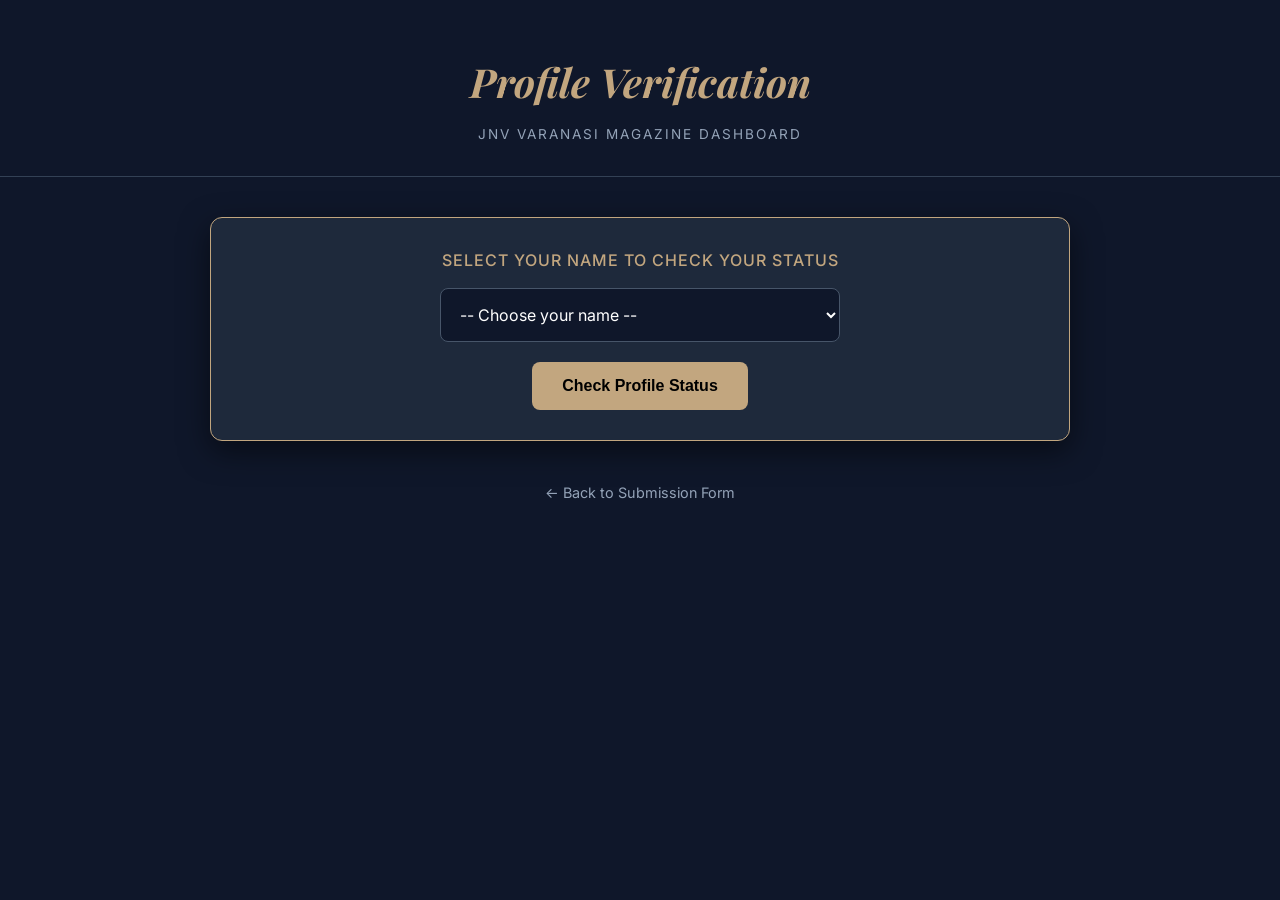
==== a/index.html @ 70989224 "Create index.html" ====
<!DOCTYPE html>
<html lang="en">
<head>
    <meta charset="UTF-8">
    <meta name="viewport" content="width=device-width, initial-scale=1.0">
    <title>Verify Profile | JNV Varanasi Magazine</title>
    <link href="https://fonts.googleapis.com/css2?family=Inter:wght@300;400;500;600&family=Playfair+Display:ital,wght@0,600;0,700;1,600&display=swap" rel="stylesheet">
    <style>
        :root {
            --bg-color: #0f172a;
            --text-main: #ffffff;
            --text-muted: #94a3b8;
            --accent-color: #c2a67f;
            --input-bg: #1e293b;
            --success-bg: rgba(74, 222, 128, 0.1);
            --success-border: #4ade80;
            --warning-bg: rgba(248, 113, 113, 0.1);
            --warning-border: #f87171;
        }

        * { box-sizing: border-box; margin: 0; padding: 0; }

        body {
            font-family: 'Inter', sans-serif;
            background-color: var(--bg-color);
            color: var(--text-main);
            line-height: 1.6;
            padding-bottom: 50px;
        }

        .header { text-align: center; padding: 50px 20px 30px; border-bottom: 1px solid #334155; }
        .header h1 { font-family: 'Playfair Display', serif; font-size: 2.5rem; color: var(--accent-color); font-style: italic; }
        .header p { color: var(--text-muted); text-transform: uppercase; letter-spacing: 2px; font-size: 0.85rem; margin-top: 10px; }

        .container { max-width: 900px; margin: 40px auto; padding: 0 20px; }

        .search-box {
            background: var(--input-bg); padding: 30px; border-radius: 12px;
            border: 1px solid var(--accent-color); text-align: center;
            box-shadow: 0 10px 30px rgba(0,0,0,0.5);
        }

        .search-box label { display: block; margin-bottom: 15px; color: var(--accent-color); font-weight: 500; letter-spacing: 1px; text-transform: uppercase; }
        
        select {
            width: 100%; max-width: 400px; padding: 15px; background: var(--bg-color);
            border: 1px solid #475569; border-radius: 8px; color: white;
            font-family: 'Inter', sans-serif; font-size: 1rem; margin-bottom: 20px; outline: none;
        }
        select:focus { border-color: var(--accent-color); }

        button {
            padding: 15px 30px; background: var(--accent-color); color: #000;
            border: none; border-radius: 8px; font-size: 1rem; font-weight: 600;
            cursor: pointer; transition: 0.2s;
        }
        button:hover { opacity: 0.9; transform: translateY(-2px); }
        button:disabled { background: #475569; cursor: not-allowed; transform: none; }

        #loading { display: none; text-align: center; color: var(--accent-color); margin-top: 20px; font-weight: 500; }
        #error-msg { display: none; text-align: center; color: #f87171; margin-top: 20px; background: var(--warning-bg); padding: 10px; border-radius: 8px; }

        /* Dashboard specific styles */
        #dashboard { display: none; margin-top: 40px; }
        
        .profile-header { text-align: center; margin-bottom: 40px; }
        .profile-header h2 { font-family: 'Playfair Display', serif; font-size: 2.2rem; color: #fff; }
        .profile-badge { display: inline-block; background: var(--accent-color); color: #000; padding: 5px 15px; border-radius: 20px; font-size: 0.85rem; font-weight: 600; margin-top: 10px; }

        .dashboard-grid { display: grid; grid-template-columns: 1fr 1fr; gap: 30px; }
        
        @media (max-width: 768px) { .dashboard-grid { grid-template-columns: 1fr; } }

        .section-title { font-family: 'Playfair Display', serif; font-size: 1.5rem; margin-bottom: 20px; padding-bottom: 10px; border-bottom: 1px solid #334155; }
        
        .filled-section .section-title { color: var(--success-border); border-bottom-color: var(--success-border); }
        .empty-section .section-title { color: var(--warning-border); border-bottom-color: var(--warning-border); }

        .data-card {
            background: var(--input-bg); padding: 15px 20px; border-radius: 8px; margin-bottom: 15px;
            border-left: 4px solid #334155;
        }
        .data-card.filled { border-left-color: var(--success-border); background: var(--success-bg); }
        .data-card.empty { border-left-color: var(--warning-border); background: var(--warning-bg); }

        .data-label { font-size: 0.75rem; text-transform: uppercase; letter-spacing: 1px; color: var(--text-muted); margin-bottom: 5px; }
        .filled .data-label { color: #4ade80; }
        .empty .data-label { color: #f87171; }
        
        .data-value { font-size: 1rem; color: #fff; word-wrap: break-word; }
        .data-value.missing { color: #fca5a5; font-style: italic; font-size: 0.9rem; }

        .back-link { display: block; text-align: center; margin-top: 40px; color: var(--text-muted); text-decoration: none; font-size: 0.9rem; }
        .back-link:hover { color: var(--accent-color); text-decoration: underline; }

    </style>
</head>
<body>

    <header class="header">
        <h1>Profile Verification</h1>
        <p>JNV Varanasi Magazine Dashboard</p>
    </header>

    <main class="container">
        
        <!-- Search Box -->
        <div class="search-box">
            <label for="search-name">Select your name to check your status</label>
            <select id="search-name">
                <option value="">-- Choose your name --</option>
                <!-- Pre-populated with your exact student list -->
                <option value="Ajeet Kumar">Ajeet Kumar</option><option value="Alok Kumar">Alok Kumar</option><option value="Anil Yadav">Anil Yadav</option><option value="Ankush Rana">Ankush Rana</option><option value="Ankush Sahani">Ankush Sahani</option><option value="Arav Chaudhary">Arav Chaudhary</option><option value="Aryan Kapoor">Aryan Kapoor</option><option value="Ashish Gautam">Ashish Gautam</option><option value="Atulya Pratap">Atulya Pratap</option><option value="Bibhu Singh">Bibhu Singh</option><option value="Deep Govind">Deep Govind</option><option value="Dhruv Ji Upadhyay">Dhruv Ji Upadhyay</option><option value="Divya Rani">Divya Rani</option><option value="Farhan">Farhan</option><option value="Harsh Jaiswal">Harsh Jaiswal</option><option value="Harshit Tiwari">Harshit Tiwari</option><option value="Himanshu Kumar">Himanshu Kumar</option><option value="Kapil Gangwar">Kapil Gangwar</option><option value="Krishna Parwal">Krishna Parwal</option><option value="Kumari Gauri">Kumari Gauri</option><option value="Lakshay Pratap Singh">Lakshay Pratap Singh</option><option value="Pankaj Maurya">Pankaj Maurya</option><option value="Piyush Vardhan">Piyush Vardhan</option><option value="Pratyush">Pratyush</option><option value="Priyanshu">Priyanshu</option><option value="Riya Rai">Riya Rai</option><option value="Saurabh Kumar">Saurabh Kumar</option><option value="Shikha Pal">Shikha Pal</option><option value="Shivam">Shivam</option><option value="Shivam Kumar">Shivam Kumar</option><option value="Shudansu Kumar">Shudansu Kumar</option><option value="Sourabh Roshan">Sourabh Roshan</option><option value="Sumit Kumar Singh">Sumit Kumar Singh</option><option value="Suraj Pratap Singh">Suraj Pratap Singh</option><option value="Sushant Kumar">Sushant Kumar</option><option value="Tanish Kumar">Tanish Kumar</option><option value="Tejash Shukla">Tejash Shukla</option><option value="Tristi Kumari">Tristi Kumari</option><option value="Tulsi Kumari">Tulsi Kumari</option><option value="Vaivhav Raj">Vaivhav Raj</option><option value="Ved Prakash">Ved Prakash</option><option value="Vikas">Vikas</option><option value="Vikram Singh Rana">Vikram Singh Rana</option><option value="Vipin Kumar Varun">Vipin Kumar Varun</option><option value="Abhijeet Yadav">Abhijeet Yadav</option><option value="Aditya Patel">Aditya Patel</option><option value="Aditya Singh Kushwaha">Aditya Singh Kushwaha</option><option value="Akhilesh Kumar Verma">Akhilesh Kumar Verma</option><option value="Amrita Tiwari">Amrita Tiwari</option><option value="Anamika">Anamika</option><option value="Arpit Yadav">Arpit Yadav</option><option value="Jahnvi Singh">Jahnvi Singh</option><option value="Jasveer Singh">Jasveer Singh</option><option value="Khushi Kanojiya">Khushi Kanojiya</option><option value="Khushi Patel">Khushi Patel</option><option value="Lakshman Arya">Lakshman Arya</option><option value="Manali">Manali</option><option value="Pavan Kumar">Pavan Kumar</option><option value="Samridhi Sharma">Samridhi Sharma</option><option value="Saniya Bi">Saniya Bi</option><option value="Shobhit Kumar">Shobhit Kumar</option><option value="Shruti Agrahari">Shruti Agrahari</option><option value="Swaroop Kumar">Swaroop Kumar</option><option value="Tanaisha Singh">Tanaisha Singh</option><option value="Vaibhav Verma">Vaibhav Verma</option><option value="Vivek Kumar">Vivek Kumar</option>
            </select>
            <br>
            <button id="check-btn">Check Profile Status</button>
            <div id="loading">Fetching data from magazine database...</div>
            <div id="error-msg"></div>
        </div>

        <!-- Dashboard UI (Hidden until search) -->
        <div id="dashboard">
            <div class="profile-header">
                <h2 id="display-name">Student Name</h2>
                <div class="profile-badge" id="display-house">House pending...</div>
            </div>

            <div class="dashboard-grid">
                <!-- Column 1: Filled Data -->
                <div class="filled-section">
                    <h3 class="section-title">✅ Completed Details</h3>
                    <div id="filled-container">
                        <!-- Filled cards will generate here -->
                    </div>
                </div>

                <!-- Column 2: Empty Data -->
                <div class="empty-section">
                    <h3 class="section-title">⚠️ Pending / Empty</h3>
                    <div id="empty-container">
                        <!-- Empty cards will generate here -->
                    </div>
                </div>
            </div>
        </div>

        <a href="../" class="back-link">← Back to Submission Form</a>

    </main>

    <script>
        const SUPABASE_URL = "https://pzplzdgdlnjfwbklxbfd.supabase.co";
        const SUPABASE_KEY = "sb_publishable_N3pli21Nl9PtLXeFkiuizg_W5Aw5MpM";

        // Map database columns to beautiful UI labels
        const fieldsToTrack = [
            { key: 'roll_no', label: 'Roll Number' },
            { key: 'house', label: 'House' },
            { key: 'bio', label: 'Short Bio' },
            { key: 'hobbies', label: 'Hobbies' },
            { key: 'interests', label: 'Interests' },
            { key: 'favourite_subject', label: 'Favourite Subject' },
            { key: 'favourite_book', label: 'Favourite Book' },
            { key: 'favourite_movie', label: 'Favourite Movie' },
            { key: 'achievements', label: 'Achievements & Work' },
            { key: 'instagram', label: 'Instagram Handle' },
            { key: 'favourite_quote', label: 'Signature Quote' },
            { key: 'photo_url', label: 'Profile Photo Link' },
            { key: 'favourite_song', label: 'Comfort Song' },
            { key: 'hidden_talent', label: 'Hidden Talent' },
            { key: 'navodaya_means', label: 'Navodaya Means To Me' },
            { key: 'favourite_jnv_memory', label: 'Favourite Memory' },
            { key: 'what_i_will_miss', label: 'What I Will Miss' },
            { key: 'how_jnv_changed_me', label: 'How JNV Changed Me' },
            { key: 'future_goal', label: 'Future Goal' },
            { key: 'favourite_teacher', label: 'Favourite Teacher' },
            { key: 'favourite_teacher_reason', label: 'Why Favourite Teacher' },
            { key: 'anything_else', label: 'Anything Else (Heading)' },
            { key: 'anything_else_brief', label: 'Anything Else (Explanation)' }
        ];

        document.getElementById('check-btn').addEventListener('click', async () => {
            const name = document.getElementById('search-name').value;
            const errorMsg = document.getElementById('error-msg');
            const loading = document.getElementById('loading');
            const dashboard = document.getElementById('dashboard');
            const btn = document.getElementById('check-btn');
            
            if (!name) {
                alert("Please select a name first.");
                return;
            }

            // Reset UI
            errorMsg.style.display = 'none';
            dashboard.style.display = 'none';
            loading.style.display = 'block';
            btn.disabled = true;

            try {
                // Fetch the student's row from Supabase
                const response = await fetch(
                    `${SUPABASE_URL}/rest/v1/student?select=*&name=eq.${encodeURIComponent(name)}`,
                    {
                        method: 'GET',
                        headers: {
                            'apikey': SUPABASE_KEY,
                            'Authorization': `Bearer ${SUPABASE_KEY}`
                        }
                    }
                );

                if (!response.ok) throw new Error("Failed to connect to database.");
                
                const data = await response.json();

                if (data.length === 0) {
                    throw new Error("Profile not found. You need to submit the main form first!");
                }

                const profile = data[0]; // Get the exact student row

                // Set Header
                document.getElementById('display-name').textContent = profile.name || name;
                document.getElementById('display-house').textContent = profile.house ? `House: ${profile.house}` : "House: Not Selected";

                const filledContainer = document.getElementById('filled-container');
                const emptyContainer = document.getElementById('empty-container');
                
                filledContainer.innerHTML = '';
                emptyContainer.innerHTML = '';

                let filledCount = 0;
                let emptyCount = 0;

                // Sort fields into Completed and Pending
                fieldsToTrack.forEach(field => {
                    const value = profile[field.key];
                    
                    if (value && value.toString().trim() !== "") {
                        // Field is filled
                        filledCount++;
                        filledContainer.innerHTML += `
                            <div class="data-card filled">
                                <div class="data-label">${field.label}</div>
                                <div class="data-value">${value}</div>
                            </div>
                        `;
                    } else {
                        // Field is missing
                        emptyCount++;
                        emptyContainer.innerHTML += `
                            <div class="data-card empty">
                                <div class="data-label">${field.label}</div>
                                <div class="data-value missing">Yet to be filled...</div>
                            </div>
                        `;
                    }
                });

                // Show messages if completely full or completely empty
                if (filledCount === 0) filledContainer.innerHTML = '<p style="color: var(--text-muted); font-style: italic;">Nothing submitted yet.</p>';
                if (emptyCount === 0) emptyContainer.innerHTML = '<p style="color: #4ade80; font-weight: bold;">🎉 Amazing! All fields are completed.</p>';

                // Reveal Dashboard
                dashboard.style.display = 'block';

            } catch (err) {
                errorMsg.textContent = err.message;
                errorMsg.style.display = 'block';
            } finally {
                loading.style.display = 'none';
                btn.disabled = false;
            }
        });
    </script>
</body>
</html>
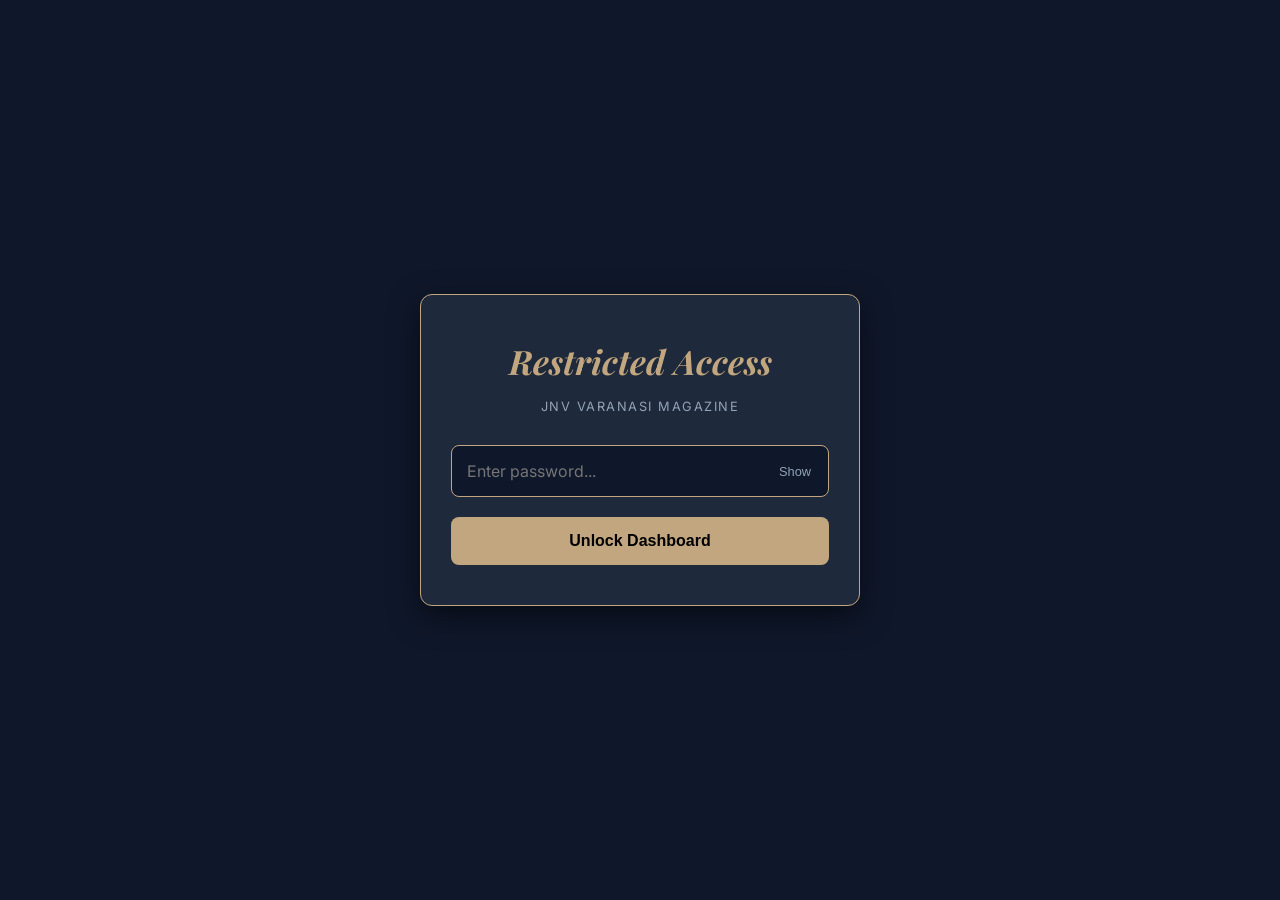
==== commit 56017ffc: "Update index.html" ====
--- a/a/index.html
+++ b/a/index.html
@@ -25,6 +25,110 @@
             background-color: var(--bg-color);
             color: var(--text-main);
             line-height: 1.6;
+        }
+
+        /* Password Gate Styles */
+        #password-gate {
+            min-height: 100vh;
+            display: flex;
+            align-items: center;
+            justify-content: center;
+            padding: 20px;
+        }
+
+        .password-card {
+            background: var(--input-bg);
+            padding: 40px 30px;
+            border-radius: 12px;
+            border: 1px solid var(--accent-color);
+            text-align: center;
+            box-shadow: 0 10px 30px rgba(0, 0, 0, 0.5);
+            width: 100%;
+            max-width: 440px;
+        }
+
+        .password-card h1 {
+            font-family: 'Playfair Display', serif;
+            font-size: 2.1rem;
+            color: var(--accent-color);
+            font-style: italic;
+            margin-bottom: 8px;
+        }
+
+        .password-card p {
+            color: var(--text-muted);
+            text-transform: uppercase;
+            letter-spacing: 1.5px;
+            font-size: 0.8rem;
+            margin-bottom: 28px;
+        }
+
+        .password-input-wrap {
+            position: relative;
+            margin-bottom: 20px;
+        }
+
+        .password-card input {
+            width: 100%;
+            padding: 15px 48px 15px 15px;
+            background: var(--bg-color);
+            border: 1px solid #475569;
+            border-radius: 8px;
+            color: white;
+            font-family: 'Inter', sans-serif;
+            font-size: 1rem;
+            outline: none;
+            transition: border-color 0.2s;
+        }
+
+        .password-card input:focus {
+            border-color: var(--accent-color);
+        }
+
+        .toggle-pw {
+            position: absolute;
+            right: 12px;
+            top: 50%;
+            transform: translateY(-50%);
+            background: transparent;
+            color: var(--text-muted);
+            padding: 4px 6px;
+            font-size: 0.8rem;
+            font-weight: 500;
+            border: none;
+            cursor: pointer;
+        }
+
+        .toggle-pw:hover {
+            color: var(--accent-color);
+            transform: translateY(-50%);
+            opacity: 1;
+        }
+
+        #password-error {
+            display: none;
+            color: #f87171;
+            background: var(--warning-bg);
+            border: 1px solid rgba(248, 113, 113, 0.3);
+            padding: 10px;
+            border-radius: 8px;
+            font-size: 0.9rem;
+            margin-top: 16px;
+        }
+
+        @keyframes shake {
+            0%, 100% { transform: translateX(0); }
+            25% { transform: translateX(-6px); }
+            75% { transform: translateX(6px); }
+        }
+
+        .shake {
+            animation: shake 0.3s ease-in-out;
+        }
+
+        /* Main Page Styles */
+        #main-content {
+            display: none;
             padding-bottom: 50px;
         }
 
@@ -49,13 +153,13 @@
         }
         select:focus { border-color: var(--accent-color); }
 
-        button {
+        button.primary-btn {
             padding: 15px 30px; background: var(--accent-color); color: #000;
             border: none; border-radius: 8px; font-size: 1rem; font-weight: 600;
             cursor: pointer; transition: 0.2s;
         }
-        button:hover { opacity: 0.9; transform: translateY(-2px); }
-        button:disabled { background: #475569; cursor: not-allowed; transform: none; }
+        button.primary-btn:hover { opacity: 0.9; transform: translateY(-2px); }
+        button.primary-btn:disabled { background: #475569; cursor: not-allowed; transform: none; }
 
         #loading { display: none; text-align: center; color: var(--accent-color); margin-top: 20px; font-weight: 500; }
         #error-msg { display: none; text-align: center; color: #f87171; margin-top: 20px; background: var(--warning-bg); padding: 10px; border-radius: 8px; }
@@ -78,7 +182,7 @@
 
         .data-card {
             background: var(--input-bg); padding: 15px 20px; border-radius: 8px; margin-bottom: 15px;
-            border-left: 4px solid #334155;
+            border-left: 4px solid #334155; overflow: hidden;
         }
         .data-card.filled { border-left-color: var(--success-border); background: var(--success-bg); }
         .data-card.empty { border-left-color: var(--warning-border); background: var(--warning-bg); }
@@ -93,66 +197,128 @@
         .back-link { display: block; text-align: center; margin-top: 40px; color: var(--text-muted); text-decoration: none; font-size: 0.9rem; }
         .back-link:hover { color: var(--accent-color); text-decoration: underline; }
 
+        /* Photo specific styles */
+        .profile-preview { max-width: 150px; width: 100%; border-radius: 8px; border: 2px solid var(--accent-color); margin-top: 10px; display: block; background: #000; min-height: 50px;}
+        .photo-warning { background: rgba(248, 113, 113, 0.15); border-left: 3px solid #f87171; padding: 10px; margin-top: 12px; border-radius: 4px; font-size: 0.85rem; color: #fca5a5; }
     </style>
 </head>
 <body>
 
-    <header class="header">
-        <h1>Profile Verification</h1>
-        <p>JNV Varanasi Magazine Dashboard</p>
-    </header>
-
-    <main class="container">
-        
-        <!-- Search Box -->
-        <div class="search-box">
-            <label for="search-name">Select your name to check your status</label>
-            <select id="search-name">
-                <option value="">-- Choose your name --</option>
-                <!-- Pre-populated with your exact student list -->
-                <option value="Ajeet Kumar">Ajeet Kumar</option><option value="Alok Kumar">Alok Kumar</option><option value="Anil Yadav">Anil Yadav</option><option value="Ankush Rana">Ankush Rana</option><option value="Ankush Sahani">Ankush Sahani</option><option value="Arav Chaudhary">Arav Chaudhary</option><option value="Aryan Kapoor">Aryan Kapoor</option><option value="Ashish Gautam">Ashish Gautam</option><option value="Atulya Pratap">Atulya Pratap</option><option value="Bibhu Singh">Bibhu Singh</option><option value="Deep Govind">Deep Govind</option><option value="Dhruv Ji Upadhyay">Dhruv Ji Upadhyay</option><option value="Divya Rani">Divya Rani</option><option value="Farhan">Farhan</option><option value="Harsh Jaiswal">Harsh Jaiswal</option><option value="Harshit Tiwari">Harshit Tiwari</option><option value="Himanshu Kumar">Himanshu Kumar</option><option value="Kapil Gangwar">Kapil Gangwar</option><option value="Krishna Parwal">Krishna Parwal</option><option value="Kumari Gauri">Kumari Gauri</option><option value="Lakshay Pratap Singh">Lakshay Pratap Singh</option><option value="Pankaj Maurya">Pankaj Maurya</option><option value="Piyush Vardhan">Piyush Vardhan</option><option value="Pratyush">Pratyush</option><option value="Priyanshu">Priyanshu</option><option value="Riya Rai">Riya Rai</option><option value="Saurabh Kumar">Saurabh Kumar</option><option value="Shikha Pal">Shikha Pal</option><option value="Shivam">Shivam</option><option value="Shivam Kumar">Shivam Kumar</option><option value="Shudansu Kumar">Shudansu Kumar</option><option value="Sourabh Roshan">Sourabh Roshan</option><option value="Sumit Kumar Singh">Sumit Kumar Singh</option><option value="Suraj Pratap Singh">Suraj Pratap Singh</option><option value="Sushant Kumar">Sushant Kumar</option><option value="Tanish Kumar">Tanish Kumar</option><option value="Tejash Shukla">Tejash Shukla</option><option value="Tristi Kumari">Tristi Kumari</option><option value="Tulsi Kumari">Tulsi Kumari</option><option value="Vaivhav Raj">Vaivhav Raj</option><option value="Ved Prakash">Ved Prakash</option><option value="Vikas">Vikas</option><option value="Vikram Singh Rana">Vikram Singh Rana</option><option value="Vipin Kumar Varun">Vipin Kumar Varun</option><option value="Abhijeet Yadav">Abhijeet Yadav</option><option value="Aditya Patel">Aditya Patel</option><option value="Aditya Singh Kushwaha">Aditya Singh Kushwaha</option><option value="Akhilesh Kumar Verma">Akhilesh Kumar Verma</option><option value="Amrita Tiwari">Amrita Tiwari</option><option value="Anamika">Anamika</option><option value="Arpit Yadav">Arpit Yadav</option><option value="Jahnvi Singh">Jahnvi Singh</option><option value="Jasveer Singh">Jasveer Singh</option><option value="Khushi Kanojiya">Khushi Kanojiya</option><option value="Khushi Patel">Khushi Patel</option><option value="Lakshman Arya">Lakshman Arya</option><option value="Manali">Manali</option><option value="Pavan Kumar">Pavan Kumar</option><option value="Samridhi Sharma">Samridhi Sharma</option><option value="Saniya Bi">Saniya Bi</option><option value="Shobhit Kumar">Shobhit Kumar</option><option value="Shruti Agrahari">Shruti Agrahari</option><option value="Swaroop Kumar">Swaroop Kumar</option><option value="Tanaisha Singh">Tanaisha Singh</option><option value="Vaibhav Verma">Vaibhav Verma</option><option value="Vivek Kumar">Vivek Kumar</option>
-            </select>
-            <br>
-            <button id="check-btn">Check Profile Status</button>
-            <div id="loading">Fetching data from magazine database...</div>
-            <div id="error-msg"></div>
+    <!-- Password Gate -->
+    <div id="password-gate">
+        <div class="password-card" id="password-card">
+            <h1>Restricted Access</h1>
+            <p>JNV Varanasi Magazine</p>
+            <div class="password-input-wrap">
+                <input type="password" id="password-input" placeholder="Enter password..." autocomplete="off" autofocus>
+                <button type="button" class="toggle-pw" id="toggle-pw">Show</button>
+            </div>
+            <button type="button" class="primary-btn" id="unlock-btn" style="width: 100%;">Unlock Dashboard</button>
+            <div id="password-error">Incorrect password. Please try again.</div>
         </div>
-
-        <!-- Dashboard UI (Hidden until search) -->
-        <div id="dashboard">
-            <div class="profile-header">
-                <h2 id="display-name">Student Name</h2>
-                <div class="profile-badge" id="display-house">House pending...</div>
+    </div>
+
+    <!-- Main Protected Content -->
+    <div id="main-content">
+        <header class="header">
+            <h1>Profile Verification</h1>
+            <p>JNV Varanasi Magazine Dashboard</p>
+        </header>
+
+        <main class="container">
+            
+            <!-- Search Box -->
+            <div class="search-box">
+                <label for="search-name">Select your name to check your status</label>
+                <select id="search-name">
+                    <option value="">-- Choose your name --</option>
+                    <option value="Ajeet Kumar">Ajeet Kumar</option><option value="Alok Kumar">Alok Kumar</option><option value="Anil Yadav">Anil Yadav</option><option value="Ankush Rana">Ankush Rana</option><option value="Ankush Sahani">Ankush Sahani</option><option value="Arav Chaudhary">Arav Chaudhary</option><option value="Aryan Kapoor">Aryan Kapoor</option><option value="Ashish Gautam">Ashish Gautam</option><option value="Atulya Pratap">Atulya Pratap</option><option value="Bibhu Singh">Bibhu Singh</option><option value="Deep Govind">Deep Govind</option><option value="Dhruv Ji Upadhyay">Dhruv Ji Upadhyay</option><option value="Divya Rani">Divya Rani</option><option value="Farhan">Farhan</option><option value="Harsh Jaiswal">Harsh Jaiswal</option><option value="Harshit Tiwari">Harshit Tiwari</option><option value="Himanshu Kumar">Himanshu Kumar</option><option value="Kapil Gangwar">Kapil Gangwar</option><option value="Krishna Parwal">Krishna Parwal</option><option value="Kumari Gauri">Kumari Gauri</option><option value="Lakshay Pratap Singh">Lakshay Pratap Singh</option><option value="Pankaj Maurya">Pankaj Maurya</option><option value="Piyush Vardhan">Piyush Vardhan</option><option value="Pratyush">Pratyush</option><option value="Priyanshu">Priyanshu</option><option value="Riya Rai">Riya Rai</option><option value="Saurabh Kumar">Saurabh Kumar</option><option value="Shikha Pal">Shikha Pal</option><option value="Shivam">Shivam</option><option value="Shivam Kumar">Shivam Kumar</option><option value="Shudansu Kumar">Shudansu Kumar</option><option value="Sourabh Roshan">Sourabh Roshan</option><option value="Sumit Kumar Singh">Sumit Kumar Singh</option><option value="Suraj Pratap Singh">Suraj Pratap Singh</option><option value="Sushant Kumar">Sushant Kumar</option><option value="Tanish Kumar">Tanish Kumar</option><option value="Tejash Shukla">Tejash Shukla</option><option value="Tristi Kumari">Tristi Kumari</option><option value="Tulsi Kumari">Tulsi Kumari</option><option value="Vaivhav Raj">Vaivhav Raj</option><option value="Ved Prakash">Ved Prakash</option><option value="Vikas">Vikas</option><option value="Vikram Singh Rana">Vikram Singh Rana</option><option value="Vipin Kumar Varun">Vipin Kumar Varun</option><option value="Abhijeet Yadav">Abhijeet Yadav</option><option value="Aditya Patel">Aditya Patel</option><option value="Aditya Singh Kushwaha">Aditya Singh Kushwaha</option><option value="Akhilesh Kumar Verma">Akhilesh Kumar Verma</option><option value="Amrita Tiwari">Amrita Tiwari</option><option value="Anamika">Anamika</option><option value="Arpit Yadav">Arpit Yadav</option><option value="Jahnvi Singh">Jahnvi Singh</option><option value="Jasveer Singh">Jasveer Singh</option><option value="Khushi Kanojiya">Khushi Kanojiya</option><option value="Khushi Patel">Khushi Patel</option><option value="Lakshman Arya">Lakshman Arya</option><option value="Manali">Manali</option><option value="Pavan Kumar">Pavan Kumar</option><option value="Samridhi Sharma">Samridhi Sharma</option><option value="Saniya Bi">Saniya Bi</option><option value="Shobhit Kumar">Shobhit Kumar</option><option value="Shruti Agrahari">Shruti Agrahari</option><option value="Swaroop Kumar">Swaroop Kumar</option><option value="Tanaisha Singh">Tanaisha Singh</option><option value="Vaibhav Verma">Vaibhav Verma</option><option value="Vivek Kumar">Vivek Kumar</option>
+                </select>
+                <br>
+                <button id="check-btn" class="primary-btn">Check Profile Status</button>
+                <div id="loading">Fetching data from magazine database...</div>
+                <div id="error-msg"></div>
             </div>
 
-            <div class="dashboard-grid">
-                <!-- Column 1: Filled Data -->
-                <div class="filled-section">
-                    <h3 class="section-title">✅ Completed Details</h3>
-                    <div id="filled-container">
-                        <!-- Filled cards will generate here -->
+            <!-- Dashboard UI -->
+            <div id="dashboard">
+                <div class="profile-header">
+                    <h2 id="display-name">Student Name</h2>
+                    <div class="profile-badge" id="display-house">House pending...</div>
+                </div>
+
+                <div class="dashboard-grid">
+                    <!-- Column 1: Filled Data -->
+                    <div class="filled-section">
+                        <h3 class="section-title">✅ Completed Details</h3>
+                        <div id="filled-container"></div>
                     </div>
-                </div>
-
-                <!-- Column 2: Empty Data -->
-                <div class="empty-section">
-                    <h3 class="section-title">⚠️ Pending / Empty</h3>
-                    <div id="empty-container">
-                        <!-- Empty cards will generate here -->
+
+                    <!-- Column 2: Empty Data -->
+                    <div class="empty-section">
+                        <h3 class="section-title">⚠️ Pending / Empty</h3>
+                        <div id="empty-container"></div>
                     </div>
                 </div>
             </div>
-        </div>
-
-        <a href="../" class="back-link">← Back to Submission Form</a>
-
-    </main>
+
+            <a href="../" class="back-link">← Back to Submission Form</a>
+
+        </main>
+    </div>
 
     <script>
+        // Password Gate Logic
+        const PAGE_PASSWORD = "crispello";
+        const passwordGate = document.getElementById('password-gate');
+        const mainContent = document.getElementById('main-content');
+        const passwordInput = document.getElementById('password-input');
+        const passwordError = document.getElementById('password-error');
+        const passwordCard = document.getElementById('password-card');
+        const togglePwBtn = document.getElementById('toggle-pw');
+
+        function unlockPage() {
+            passwordGate.style.display = 'none';
+            mainContent.style.display = 'block';
+            sessionStorage.setItem('jnv_mag_unlocked', 'true');
+        }
+
+        if (sessionStorage.getItem('jnv_mag_unlocked') === 'true') {
+            unlockPage();
+        }
+
+        function attemptUnlock() {
+            if (passwordInput.value === PAGE_PASSWORD) {
+                passwordError.style.display = 'none';
+                unlockPage();
+            } else {
+                passwordError.style.display = 'block';
+                passwordCard.classList.remove('shake');
+                void passwordCard.offsetWidth; // trigger reflow for animation
+                passwordCard.classList.add('shake');
+                passwordInput.value = '';
+                passwordInput.focus();
+            }
+        }
+
+        document.getElementById('unlock-btn').addEventListener('click', attemptUnlock);
+
+        passwordInput.addEventListener('keydown', (e) => {
+            if (e.key === 'Enter') {
+                attemptUnlock();
+            }
+        });
+
+        togglePwBtn.addEventListener('click', () => {
+            const isHidden = passwordInput.type === 'password';
+            passwordInput.type = isHidden ? 'text' : 'password';
+            togglePwBtn.textContent = isHidden ? 'Hide' : 'Show';
+        });
+
+        // Existing Profile Verification Logic
         const SUPABASE_URL = "https://pzplzdgdlnjfwbklxbfd.supabase.co";
         const SUPABASE_KEY = "sb_publishable_N3pli21Nl9PtLXeFkiuizg_W5Aw5MpM";
 
-        // Map database columns to beautiful UI labels
         const fieldsToTrack = [
             { key: 'roll_no', label: 'Roll Number' },
             { key: 'house', label: 'House' },
@@ -191,14 +357,12 @@
                 return;
             }
 
-            // Reset UI
             errorMsg.style.display = 'none';
             dashboard.style.display = 'none';
             loading.style.display = 'block';
             btn.disabled = true;
 
             try {
-                // Fetch the student's row from Supabase
                 const response = await fetch(
                     `${SUPABASE_URL}/rest/v1/student?select=*&name=eq.${encodeURIComponent(name)}`,
                     {
@@ -218,9 +382,8 @@
                     throw new Error("Profile not found. You need to submit the main form first!");
                 }
 
-                const profile = data[0]; // Get the exact student row
-
-                // Set Header
+                const profile = data[0]; 
+
                 document.getElementById('display-name').textContent = profile.name || name;
                 document.getElementById('display-house').textContent = profile.house ? `House: ${profile.house}` : "House: Not Selected";
 
@@ -233,21 +396,31 @@
                 let filledCount = 0;
                 let emptyCount = 0;
 
-                // Sort fields into Completed and Pending
                 fieldsToTrack.forEach(field => {
                     const value = profile[field.key];
                     
                     if (value && value.toString().trim() !== "") {
-                        // Field is filled
                         filledCount++;
+                        
+                        let contentHTML = `<div class="data-value">${value}</div>`;
+
+                        if (field.key === 'photo_url') {
+                            contentHTML = `
+                                <img src="${value}" alt="Profile Preview" class="profile-preview" onerror="this.style.display='none'">
+                                <div class="data-value" style="margin-top: 8px; font-size: 0.85rem;">${value}</div>
+                                <div class="photo-warning">
+                                    <strong>⚠️ Important:</strong> If your photo isn't showing up above, it's your fault! You didn't paste the <strong>Direct Link(2nd no wali)</strong> ending in <code>.jpg</code> or <code>.png</code>. Go back and update it.
+                                </div>
+                            `;
+                        }
+
                         filledContainer.innerHTML += `
                             <div class="data-card filled">
                                 <div class="data-label">${field.label}</div>
-                                <div class="data-value">${value}</div>
+                                ${contentHTML}
                             </div>
                         `;
                     } else {
-                        // Field is missing
                         emptyCount++;
                         emptyContainer.innerHTML += `
                             <div class="data-card empty">
@@ -258,11 +431,9 @@
                     }
                 });
 
-                // Show messages if completely full or completely empty
                 if (filledCount === 0) filledContainer.innerHTML = '<p style="color: var(--text-muted); font-style: italic;">Nothing submitted yet.</p>';
                 if (emptyCount === 0) emptyContainer.innerHTML = '<p style="color: #4ade80; font-weight: bold;">🎉 Amazing! All fields are completed.</p>';
 
-                // Reveal Dashboard
                 dashboard.style.display = 'block';
 
             } catch (err) {
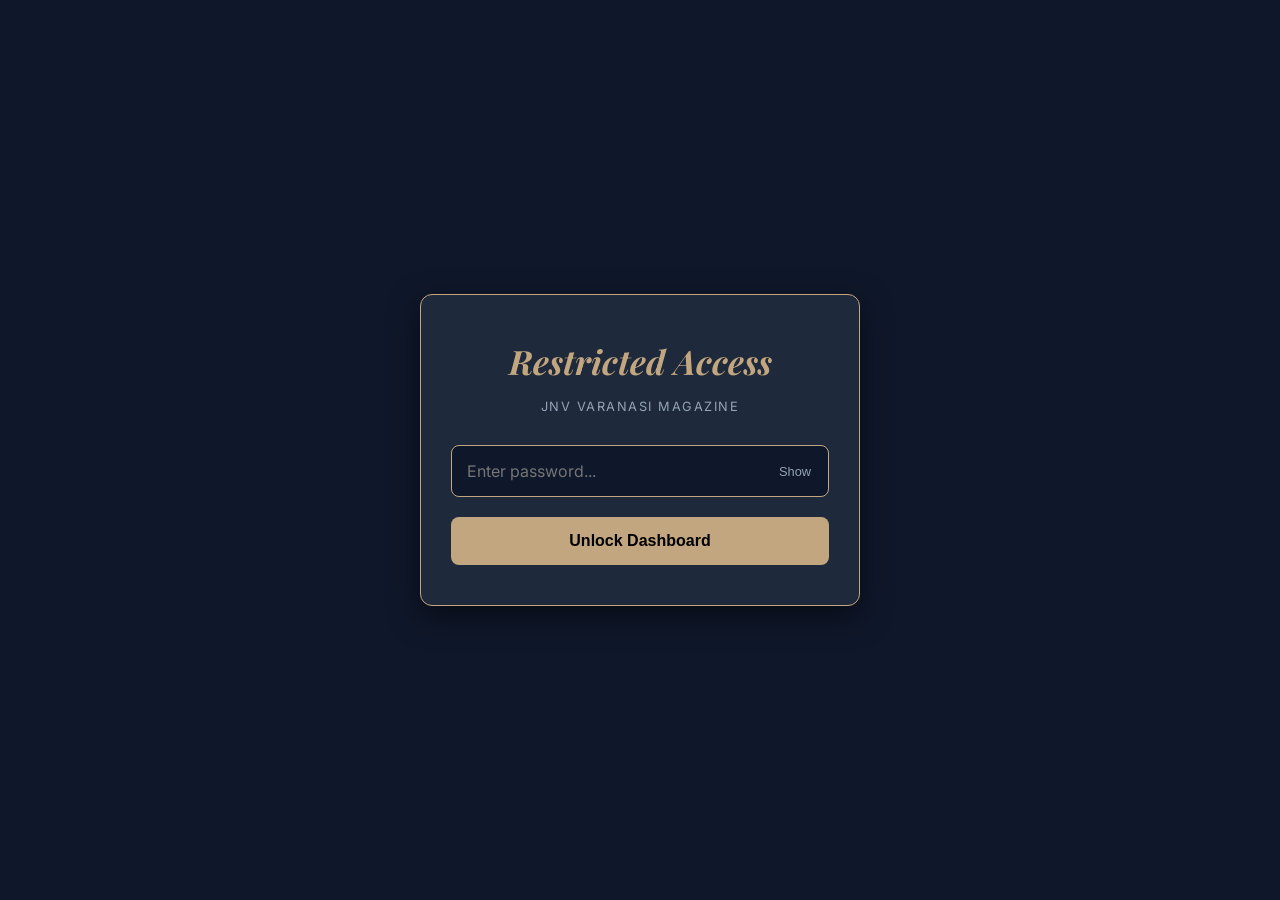
==== commit 2e57da80: "Update index.html" ====
--- a/a/index.html
+++ b/a/index.html
@@ -210,7 +210,7 @@
             <h1>Restricted Access</h1>
             <p>JNV Varanasi Magazine</p>
             <div class="password-input-wrap">
-                <input type="password" id="password-input" placeholder="Enter password..." autocomplete="off" autofocus>
+                <input type="password" id="password-input" placeholder="Enter password..." autocomplete="new-password" autofocus>
                 <button type="button" class="toggle-pw" id="toggle-pw">Show</button>
             </div>
             <button type="button" class="primary-btn" id="unlock-btn" style="width: 100%;">Unlock Dashboard</button>
@@ -268,7 +268,7 @@
     </div>
 
     <script>
-        // Password Gate Logic
+        // Password Gate Logic (Always requires password on load/refresh/reopen)
         const PAGE_PASSWORD = "crispello";
         const passwordGate = document.getElementById('password-gate');
         const mainContent = document.getElementById('main-content');
@@ -277,15 +277,26 @@
         const passwordCard = document.getElementById('password-card');
         const togglePwBtn = document.getElementById('toggle-pw');
 
+        // Clear any leftover storage from earlier versions
+        sessionStorage.removeItem('jnv_mag_unlocked');
+
+        function lockPage() {
+            passwordGate.style.display = 'flex';
+            mainContent.style.display = 'none';
+            passwordInput.value = '';
+            passwordInput.type = 'password';
+            togglePwBtn.textContent = 'Show';
+            passwordError.style.display = 'none';
+        }
+
         function unlockPage() {
             passwordGate.style.display = 'none';
             mainContent.style.display = 'block';
-            sessionStorage.setItem('jnv_mag_unlocked', 'true');
-        }
-
-        if (sessionStorage.getItem('jnv_mag_unlocked') === 'true') {
-            unlockPage();
-        }
+            passwordInput.value = '';
+        }
+
+        // Re-lock even if browser restores page from cache (bfcache / reopened tab)
+        window.addEventListener('pageshow', lockPage);
 
         function attemptUnlock() {
             if (passwordInput.value === PAGE_PASSWORD) {
@@ -294,7 +305,7 @@
             } else {
                 passwordError.style.display = 'block';
                 passwordCard.classList.remove('shake');
-                void passwordCard.offsetWidth; // trigger reflow for animation
+                void passwordCard.offsetWidth;
                 passwordCard.classList.add('shake');
                 passwordInput.value = '';
                 passwordInput.focus();
